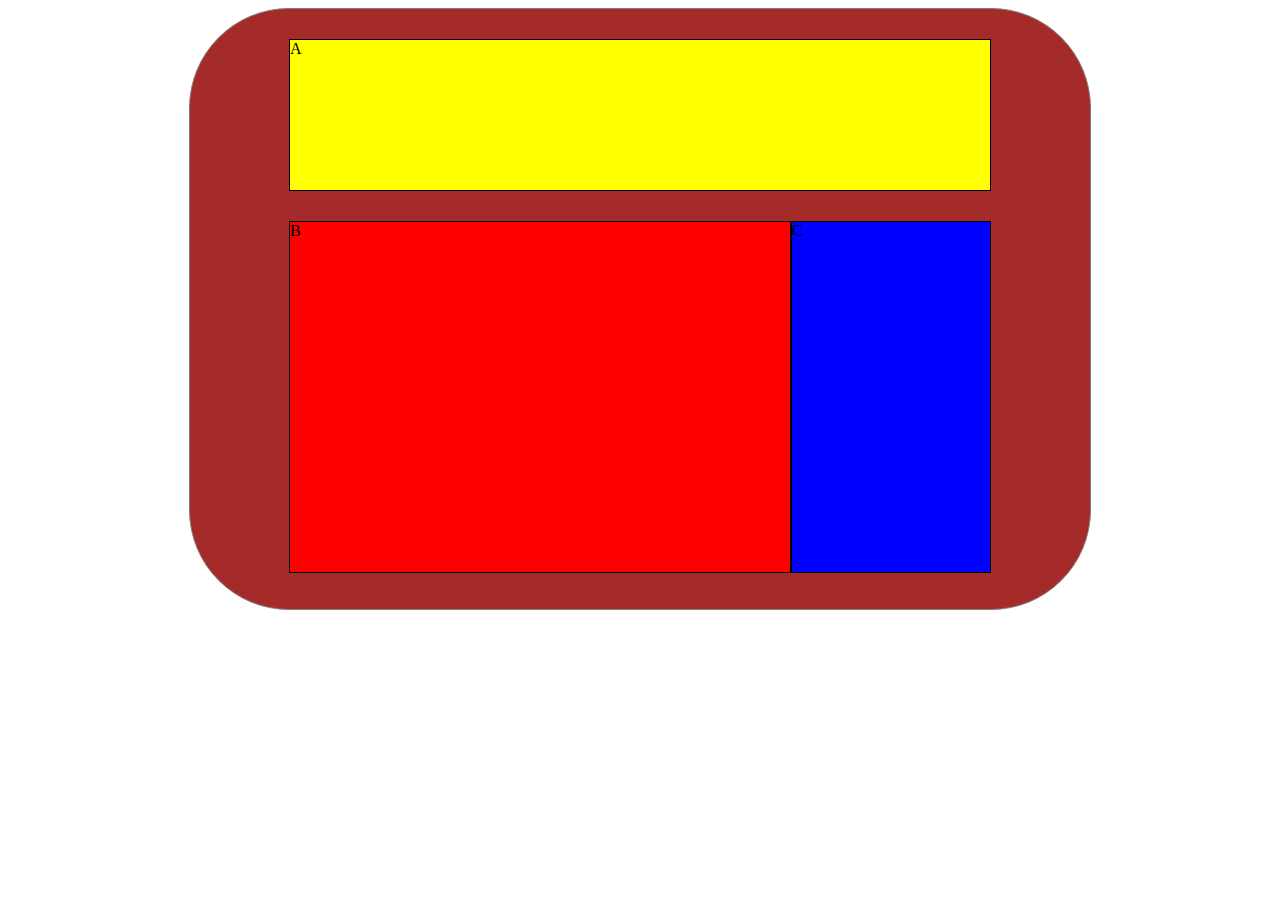
==== index.html @ 21d94824 "HW3" ====
<!DOCTYPE html>
<html lang="en">
    <head>
        <meta charset="UTF-8">
        <title>Title</title>
        <link rel="stylesheet" href="main.css">
    </head>
    <body>
        <div class="front">
            <div class="header"> A </div>
                <div class="box">
                    <div class="box2"> B</div>
                        <div>
                            <div class="box3"> C</div>
                        </div>
                </div>
        </div>






    </body>
</html>
---- main.css ----
.front {
    width: 900px;
    height: 600px;
    border: 1px solid gray;
    border-radius: 100px;
    background-color: brown;
    margin: 0 auto;
}
.header {
    width: 700px;
    height: 150px;
    border: 1px solid #000;
    margin: 30px auto;
    background-color: yellow;
}
.box {
    display: flex;
    justify-content: center;
}

.box2 {
    width: 500px;
    height: 350px;
    border: 1px solid #000;
    background-color: red;
}
.box3 {
    width: 198px;
    height: 350px;
    border: 1px solid #000;
    background-color: blue;
}
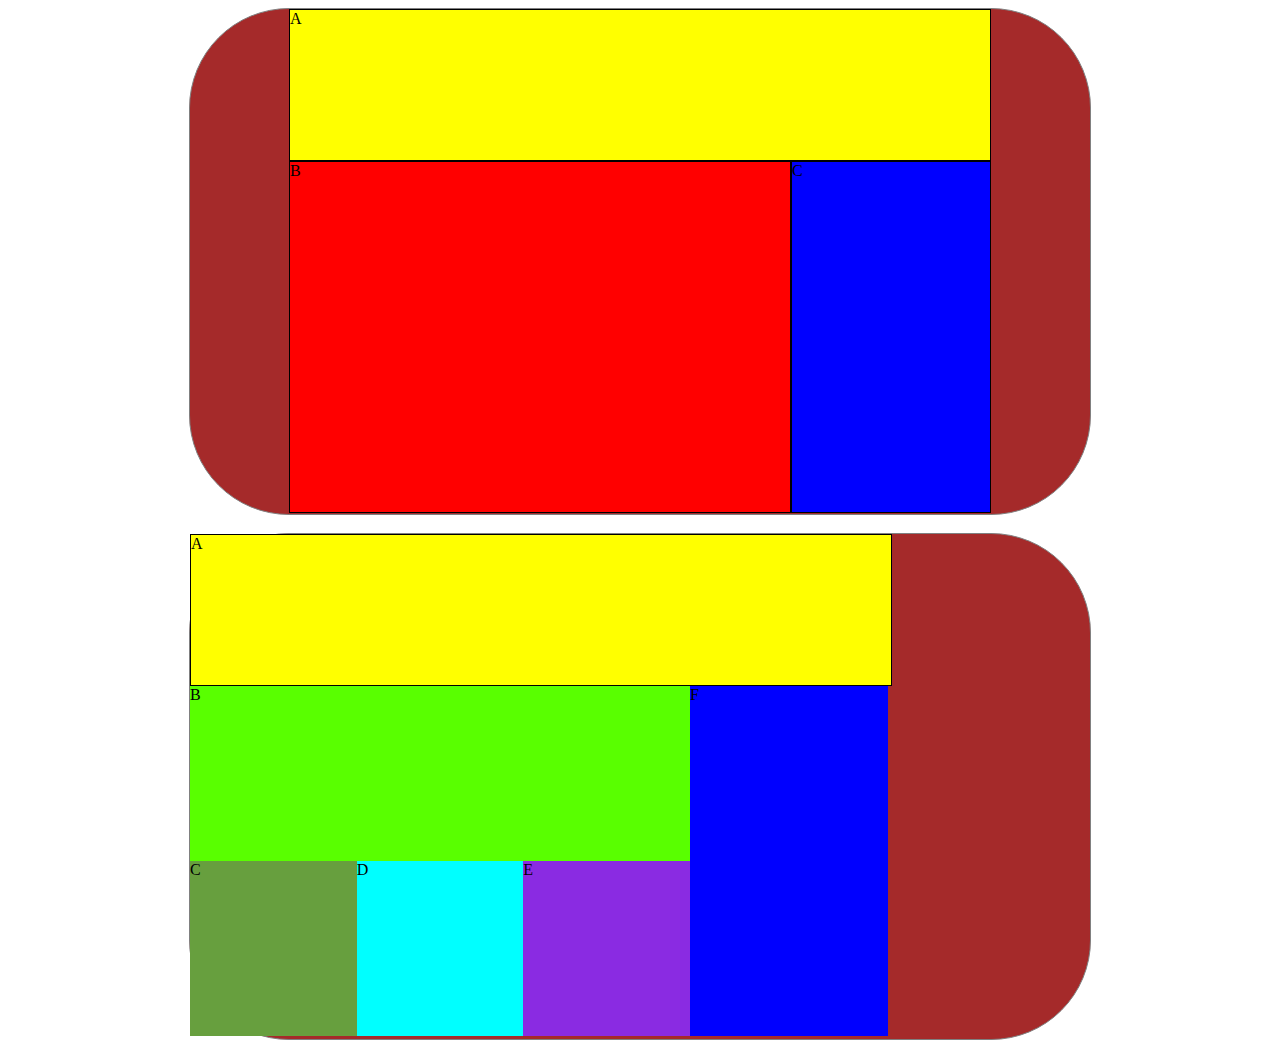
==== commit 73900c20: "HW3" ====
--- a/index.html
+++ b/index.html
@@ -7,14 +7,33 @@
     </head>
     <body>
         <div class="front">
-            <div class="header"> A </div>
+            <div class="header0">
+                <div class="header"> A</div>
+            </div>
                 <div class="box">
                     <div class="box2"> B</div>
-                        <div>
-                            <div class="box3"> C</div>
-                        </div>
+                        <div class="box3"> C</div>
                 </div>
         </div>
+        <br>
+        <div class="front1">
+            <div class="header1">
+                <div class="header2"> A</div>
+            </div>
+                <div class="box1-1">
+                    <div class="border0-1">
+                        <div class="box2-3"> B</div>
+                            <div class="border0-2">
+                                <div class="box2-4"> C</div>
+                                <div class="box2-5"> D</div>
+                                <div class="box2-6"> E</div>
+                            </div>
+                    </div>
+                    <div class="box2-7"> F</div>
+                </div>
+
+        </div>
+
 
 
 
--- a/main.css
+++ b/main.css
@@ -1,17 +1,21 @@
 .front {
     width: 900px;
-    height: 600px;
+    height: 505px;
     border: 1px solid gray;
     border-radius: 100px;
     background-color: brown;
     margin: 0 auto;
 }
+.header0 {
+    display: flex;
+    justify-content: center;
+}
 .header {
     width: 700px;
     height: 150px;
     border: 1px solid #000;
-    margin: 30px auto;
     background-color: yellow;
+
 }
 .box {
     display: flex;
@@ -29,4 +33,67 @@
     height: 350px;
     border: 1px solid #000;
     background-color: blue;
-}+}
+
+
+
+
+
+
+
+.front1 {
+    width: 900px;
+    height: 505px;
+    border: 1px solid gray;
+    border-radius: 100px;
+    background-color: brown;
+    margin: 0 auto;
+
+}
+.header1 {
+    display: flex;
+
+}
+.header2 {
+    width: 700px;
+    height: 150px;
+    border: 1px solid #000;
+    background-color: yellow;
+}
+.box1-1 {
+    display:flex;
+
+}
+.border0-1 {
+}
+.border0-2 {
+    display: flex;
+}
+
+.box2-3 {
+    width: 500px;
+    height: 175px;
+    background-color: #59ff00;
+}
+.box2-4 {
+    width: 166.666px;
+    height: 175px;
+    background-color: #679f3e;
+}
+.box2-5 {
+    width: 166.666px;
+    height: 175px;
+    background-color: aqua;
+
+}
+.box2-6 {
+    width: 166.666px;
+    height: 175px;
+    background-color: blueviolet;
+}
+.box2-7 {
+    width: 198px;
+    height: 350px;
+    background-color: blue;
+}
+
